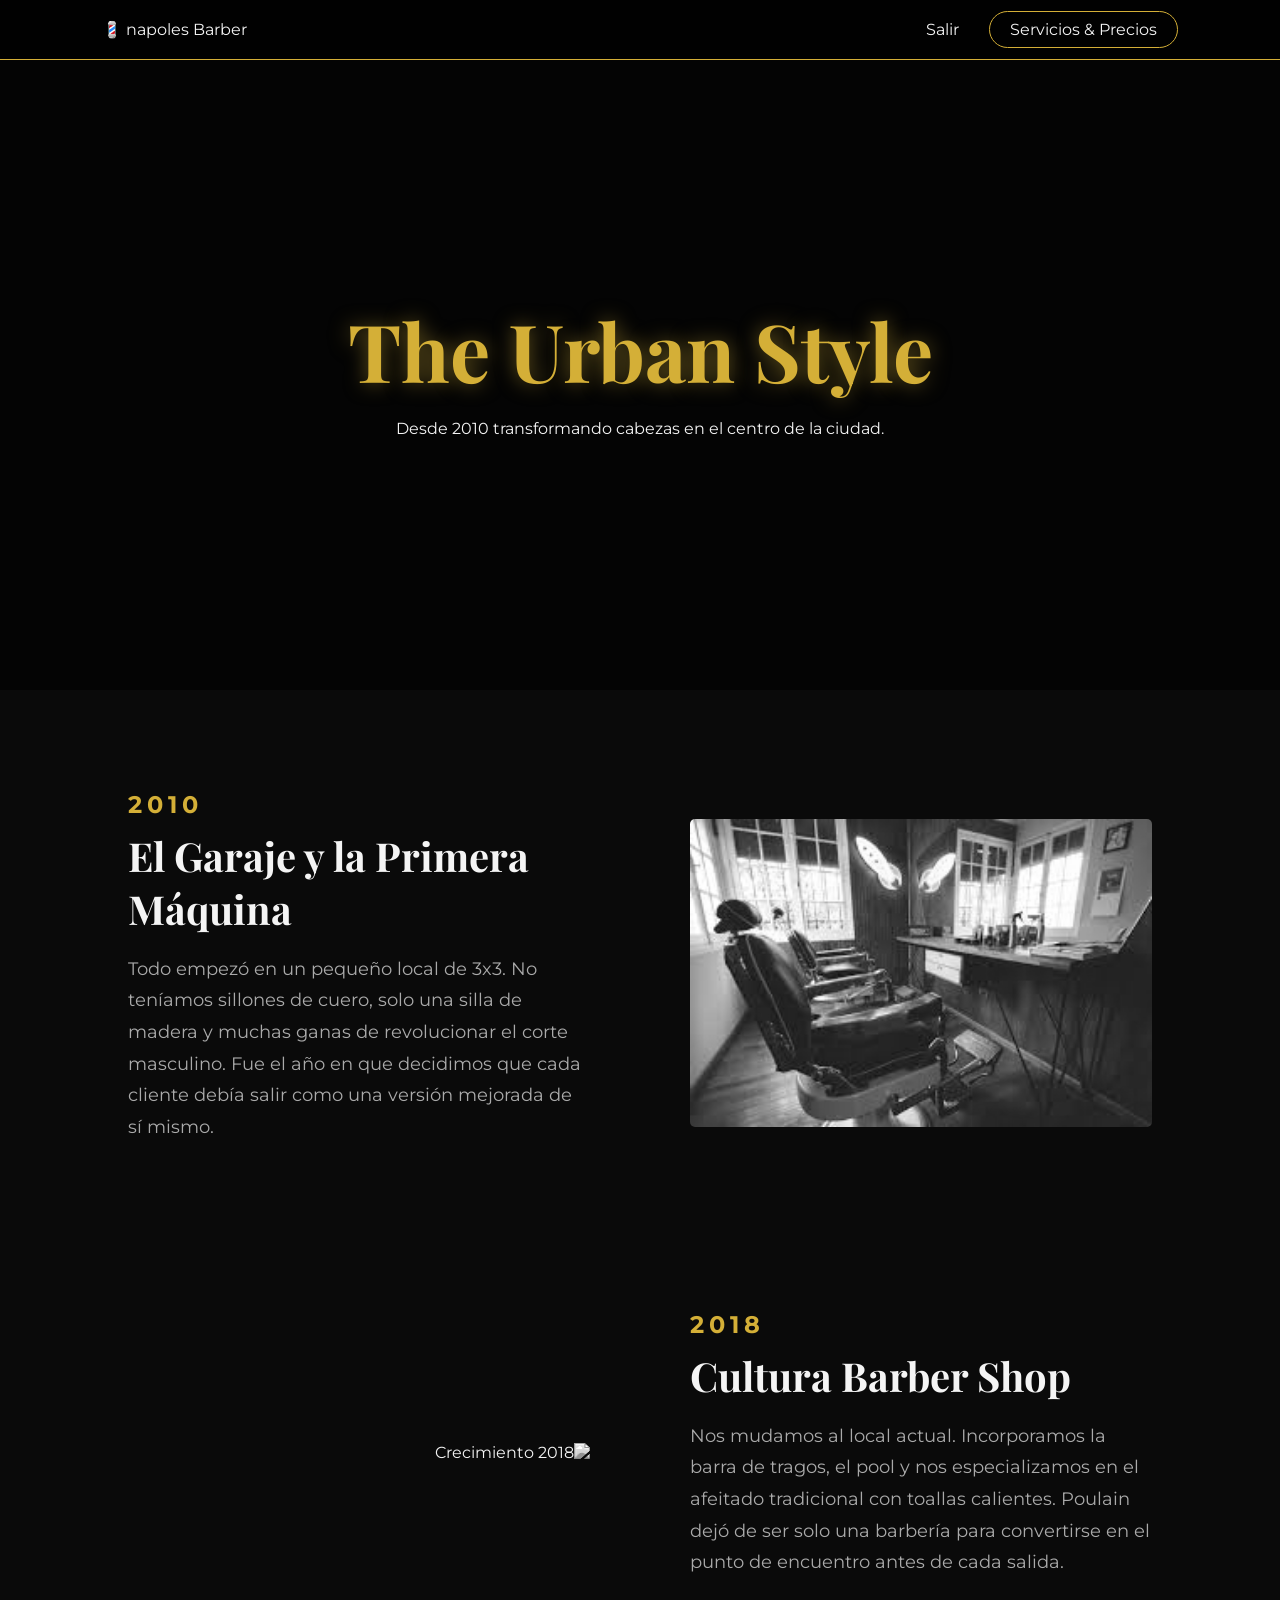
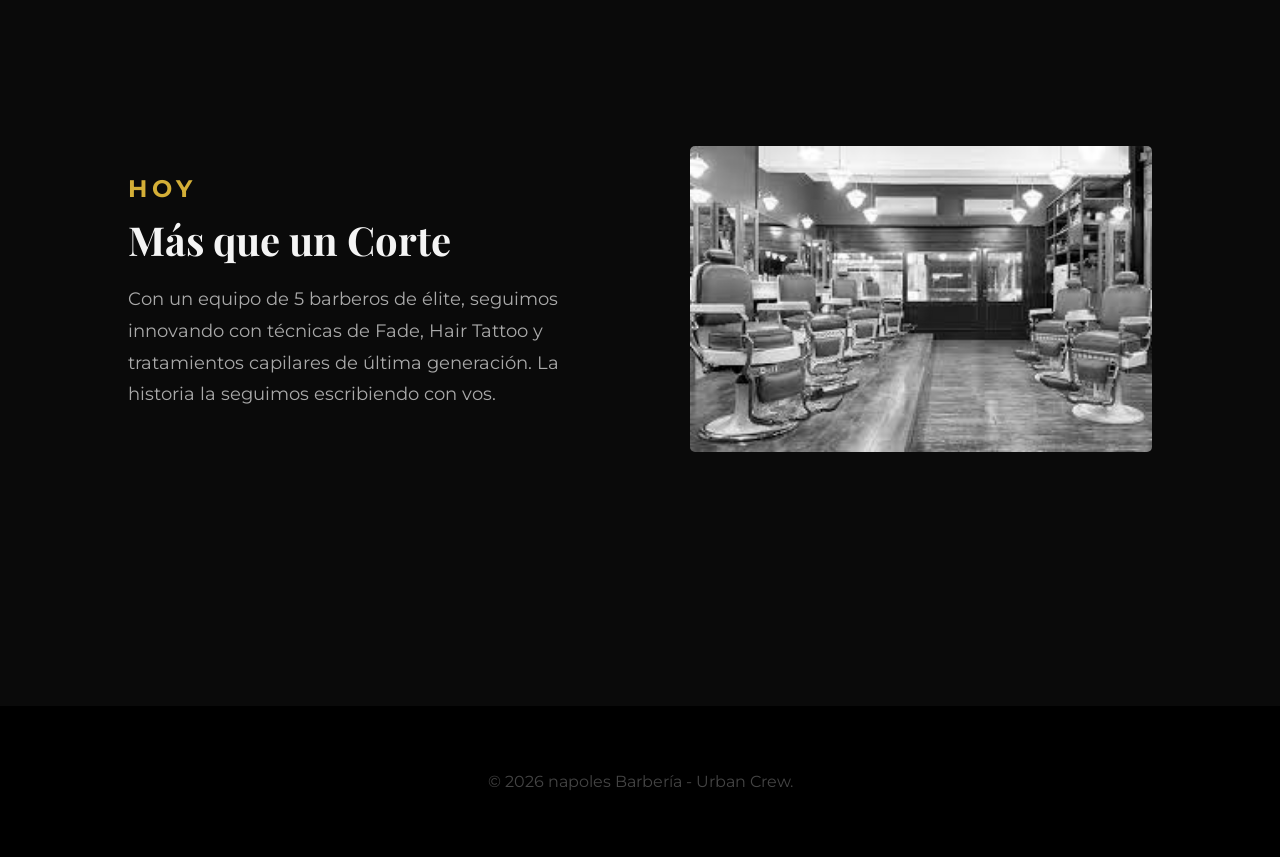
==== index.html @ ec7539d4 "barbershop" ====
<!DOCTYPE html>
<html lang="es">
<head>
    <meta charset="UTF-8">
    <meta name="viewport" content="width=device-width, initial-scale=1.0">
    <title>Poulain Barbería | Estilo & Corte</title>
    <link rel="stylesheet" href="css/barberia.css">
    <link href="https://fonts.googleapis.com/css2?family=Playfair+Display:wght@700&family=Montserrat:wght@300;400;700&display=swap" rel="stylesheet">
    <link rel="stylesheet" href="https://cdnjs.cloudflare.com/ajax/libs/animate.css/4.1.1/animate.min.css"/>
</head>
<body>

    <nav class="nav-barberia">
        <div class="logo">💈 napoles Barber</div>
        <ul>
            <li><a href="https://poulainstudio.github.io/portafolio1/">Salir</a></li>
            <li><a href="servicios.html" class="btn-reserva">Servicios & Precios</a></li>
        </ul>
    </nav>

    <header class="hero-barberia">
        <div class="hero-text animate__animated animate__fadeInDown">
            <h1>The Urban Style</h1>
            <p>Desde 2010 transformando cabezas en el centro de la ciudad.</p>
        </div>
    </header>

    <main class="seccion-historia-moderna">
        <div class="contenedor">
            
            <div class="bloque-historia animar-entrada">
                <div class="texto">
                    <span class="fecha">2010</span>
                    <h2>El Garaje y la Primera Máquina</h2>
                    <p>Todo empezó en un pequeño local de 3x3. No teníamos sillones de cuero, solo una silla de madera y muchas ganas de revolucionar el corte masculino. Fue el año en que decidimos que cada cliente debía salir como una versión mejorada de sí mismo.</p>
                </div>
                <div class="foto">
                    <img src="assets/images.jpg"Inicios 2010">
                </div>
            </div>

            <div class="bloque-historia reverse animar-entrada">
                <div class="texto">
                    <span class="fecha">2018</span>
                    <h2>Cultura Barber Shop</h2>
                    <p>Nos mudamos al local actual. Incorporamos la barra de tragos, el pool y nos especializamos en el afeitado tradicional con toallas calientes. Poulain dejó de ser solo una barbería para convertirse en el punto de encuentro antes de cada salida.</p>
                </div>
                <div class="foto">
                    <img src="https://images.unsplash.com/photo-1532710093739-9470acff878f?q=80&w=1000" alt="Crecimiento 2018">
                </div>
            </div>

            <div class="bloque-historia animar-entrada">
                <div class="texto">
                    <span class="fecha">HOY</span>
                    <h2>Más que un Corte</h2>
                    <p>Con un equipo de 5 barberos de élite, seguimos innovando con técnicas de Fade, Hair Tattoo y tratamientos capilares de última generación. La historia la seguimos escribiendo con vos.</p>
                </div>
                <div class="foto">
                    <img src="assets/descarga.jpg" alt="Actualidad">
                </div>
            </div>

        </div>
    </main>

    <footer><p>&copy; 2026 napoles Barbería - Urban Crew.</p></footer>

</body>
</html>
---- css/barberia.css ----
/* VARIABLES */
/* GENERAL */
body {
  background-color: #0a0a0a;
  color: #f4f4f4;
  font-family: "Montserrat", sans-serif;
  margin: 0;
  overflow-x: hidden;
}

/* NAVEGACION */
.nav-barberia {
  display: flex;
  justify-content: space-between;
  align-items: center;
  padding: 20px 8%;
  background: rgba(0, 0, 0, 0.9);
  border-bottom: 1px solid #d4af37;
  position: sticky;
  top: 0;
  z-index: 100;
}
.nav-barberia ul {
  display: flex;
  list-style: none;
  gap: 30px;
  margin: 0;
  padding: 0;
}
.nav-barberia ul li {
  list-style: none;
}
.nav-barberia ul a {
  color: #f4f4f4;
  text-decoration: none;
  transition: 0.3s;
}
.nav-barberia ul a:hover {
  color: #d4af37;
}
.nav-barberia ul .btn-reserva {
  border: 1px solid #d4af37;
  padding: 8px 20px;
  border-radius: 50px;
}
.nav-barberia ul .btn-reserva:hover {
  background: #d4af37;
  color: black;
}

/* HERO */
.hero-barberia {
  height: 70vh;
  background: linear-gradient(rgba(0, 0, 0, 0.6), rgba(0, 0, 0, 0.6)), url("https://images.unsplash.com/photo-1512690196162-458d9bc548e5?q=80&w=1200");
  background-size: cover;
  background-position: center;
  display: flex;
  align-items: center;
  justify-content: center;
  text-align: center;
}
.hero-barberia h1 {
  font-family: "Playfair Display", serif;
  font-size: 5rem;
  margin: 0;
  color: #d4af37;
  text-shadow: 0 0 20px rgba(212, 175, 55, 0.5);
}

/* HISTORIA */
.seccion-historia-moderna {
  padding: 100px 10%;
}
.seccion-historia-moderna .bloque-historia {
  display: grid;
  grid-template-columns: 1fr 1fr;
  gap: 100px;
  margin-bottom: 150px;
  align-items: center;
  opacity: 0;
  transform: translateY(50px);
  animation: fadeInUp 1s forwards;
}
.seccion-historia-moderna .bloque-historia.reverse {
  direction: rtl;
}
.seccion-historia-moderna .bloque-historia.reverse .texto {
  direction: ltr;
}
.seccion-historia-moderna .bloque-historia .fecha {
  color: #d4af37;
  font-weight: 700;
  font-size: 1.5rem;
  letter-spacing: 5px;
}
.seccion-historia-moderna .bloque-historia h2 {
  font-size: 2.5rem;
  margin: 10px 0;
  font-family: "Playfair Display", serif;
}
.seccion-historia-moderna .bloque-historia p {
  line-height: 1.8;
  color: #aaa;
  font-size: 1.1rem;
}
.seccion-historia-moderna .bloque-historia .foto img {
  width: 100%;
  border-radius: 5px;
  filter: grayscale(100%);
  transition: 0.5s;
}
.seccion-historia-moderna .bloque-historia .foto img:hover {
  filter: grayscale(0%);
  transform: scale(1.02);
}

/* SERVICIOS */
.seccion-servicios-premium {
  padding: 60px 8%;
  background: radial-gradient(circle at center, #1a1a1a 0%, #0a0a0a 100%);
  min-height: 80vh;
}
.seccion-servicios-premium .header-servicios {
  text-align: center;
  margin-bottom: 80px;
}
.seccion-servicios-premium .header-servicios h1 {
  font-family: "Playfair Display", serif;
  font-size: 3.5rem;
  color: #d4af37;
  margin: 0;
}
.seccion-servicios-premium .header-servicios p {
  letter-spacing: 3px;
  color: #666;
  text-transform: uppercase;
  font-size: 0.9rem;
}
.seccion-servicios-premium .grid-servicios-container {
  display: grid;
  grid-template-columns: repeat(auto-fit, minmax(300px, 1fr));
  gap: 50px;
}
.seccion-servicios-premium .grid-servicios-container .categoria-col {
  background: rgba(255, 255, 255, 0.02);
  padding: 30px;
  border-radius: 10px;
  border: 1px solid rgba(212, 175, 55, 0.1);
  transition: all 0.4s ease;
}
.seccion-servicios-premium .grid-servicios-container .categoria-col:hover {
  border-color: #d4af37;
  transform: translateY(-10px);
  background: rgba(212, 175, 55, 0.05);
  box-shadow: 0 10px 30px rgba(0, 0, 0, 0.5);
}
.seccion-servicios-premium .grid-servicios-container .categoria-col h2 {
  color: #d4af37;
  font-family: "Playfair Display", serif;
  border-bottom: 2px solid #d4af37;
  display: inline-block;
  margin-bottom: 30px;
  font-size: 1.8rem;
}
.seccion-servicios-premium .grid-servicios-container .categoria-col .item-lista {
  display: flex;
  justify-content: space-between;
  margin-bottom: 20px;
  font-size: 1.1rem;
  border-bottom: 1px solid rgba(255, 255, 255, 0.05);
  padding-bottom: 8px;
  transition: 0.3s;
}
.seccion-servicios-premium .grid-servicios-container .categoria-col .item-lista span:last-child {
  color: #d4af37;
  font-weight: bold;
}
.seccion-servicios-premium .grid-servicios-container .categoria-col .item-lista:hover {
  padding-left: 10px;
  border-bottom-color: #d4af37;
  color: #d4af37;
}

@keyframes fadeInUp {
  to {
    opacity: 1;
    transform: translateY(0);
  }
}
footer, .footer-servicios {
  text-align: center;
  padding: 50px;
  background: #000;
  color: #444;
}

/* RESPONSIVO */
@media (max-width: 768px) {
  .seccion-historia-moderna .bloque-historia {
    grid-template-columns: 1fr !important;
    gap: 40px;
    margin-bottom: 80px;
    direction: ltr !important;
  }
  .hero-barberia h1 {
    font-size: 3rem;
  }
  .seccion-servicios-premium .grid-servicios-container {
    grid-template-columns: 1fr;
  }
}
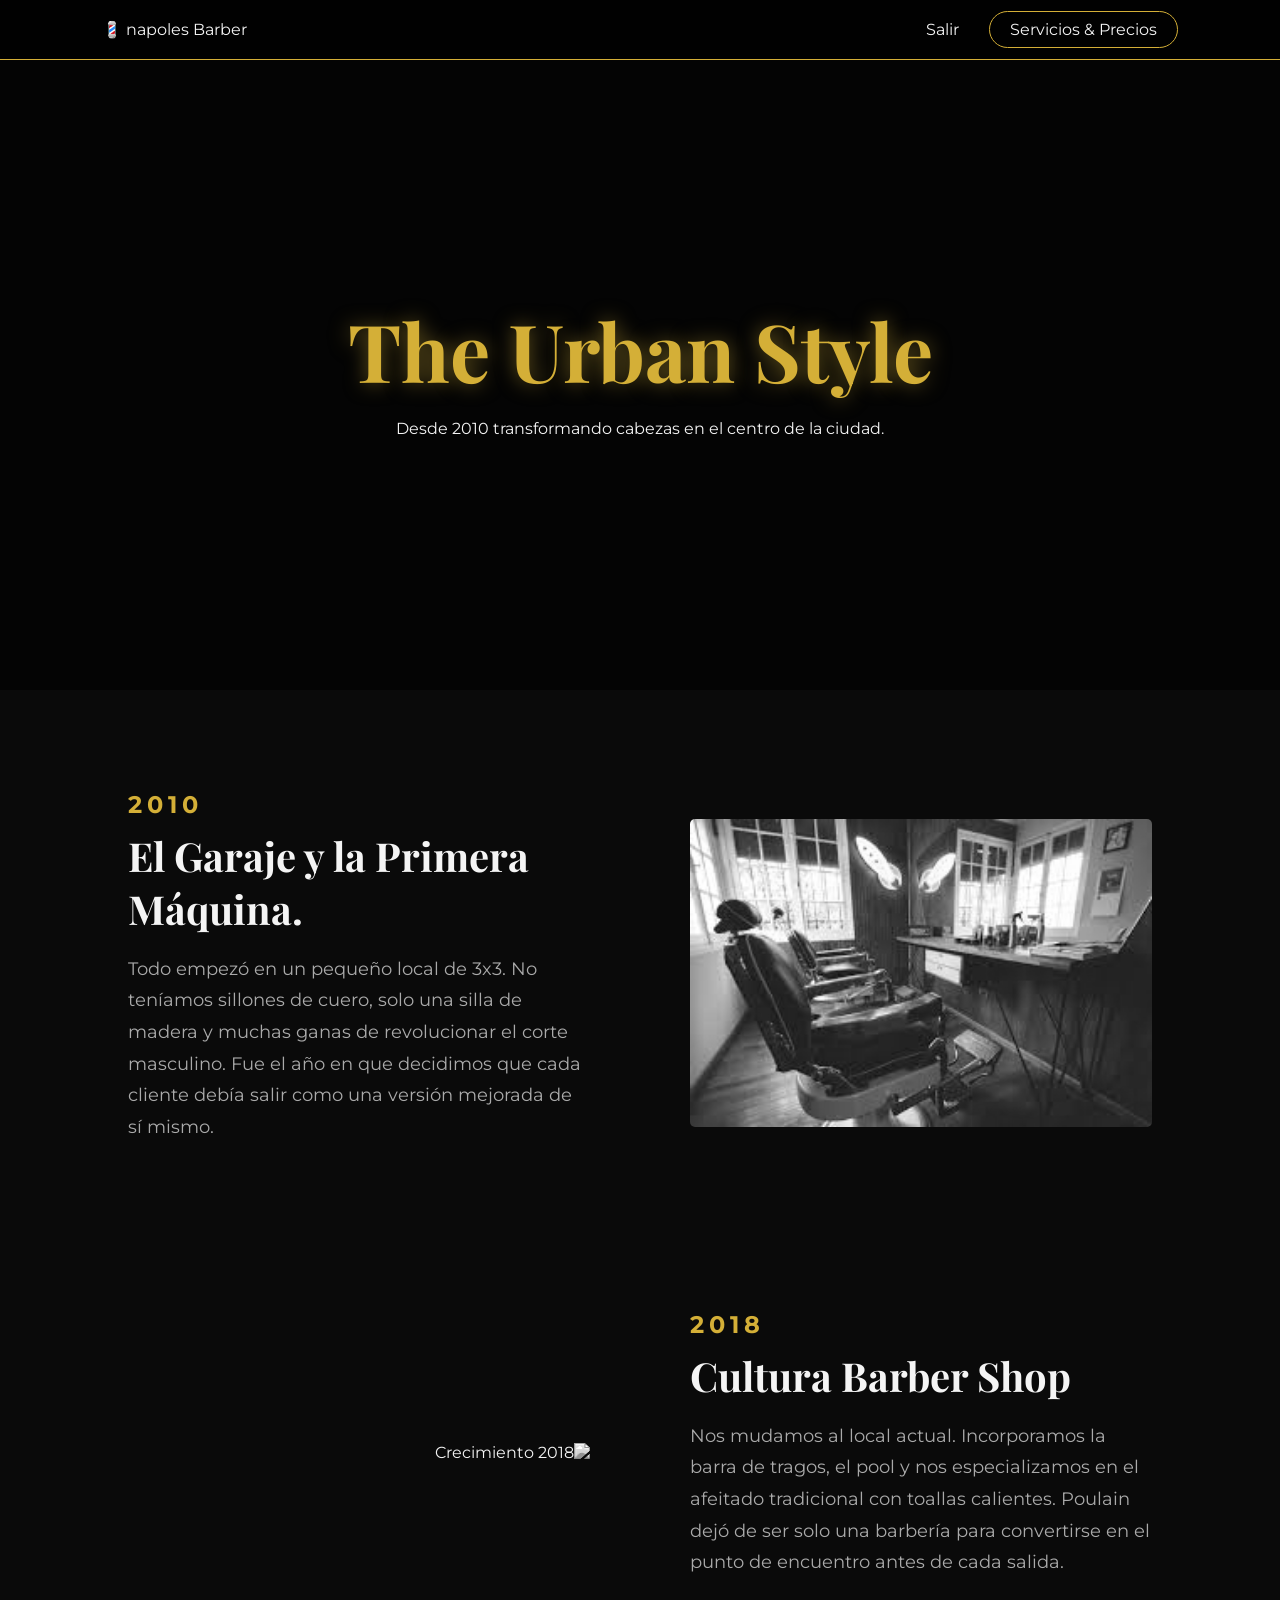
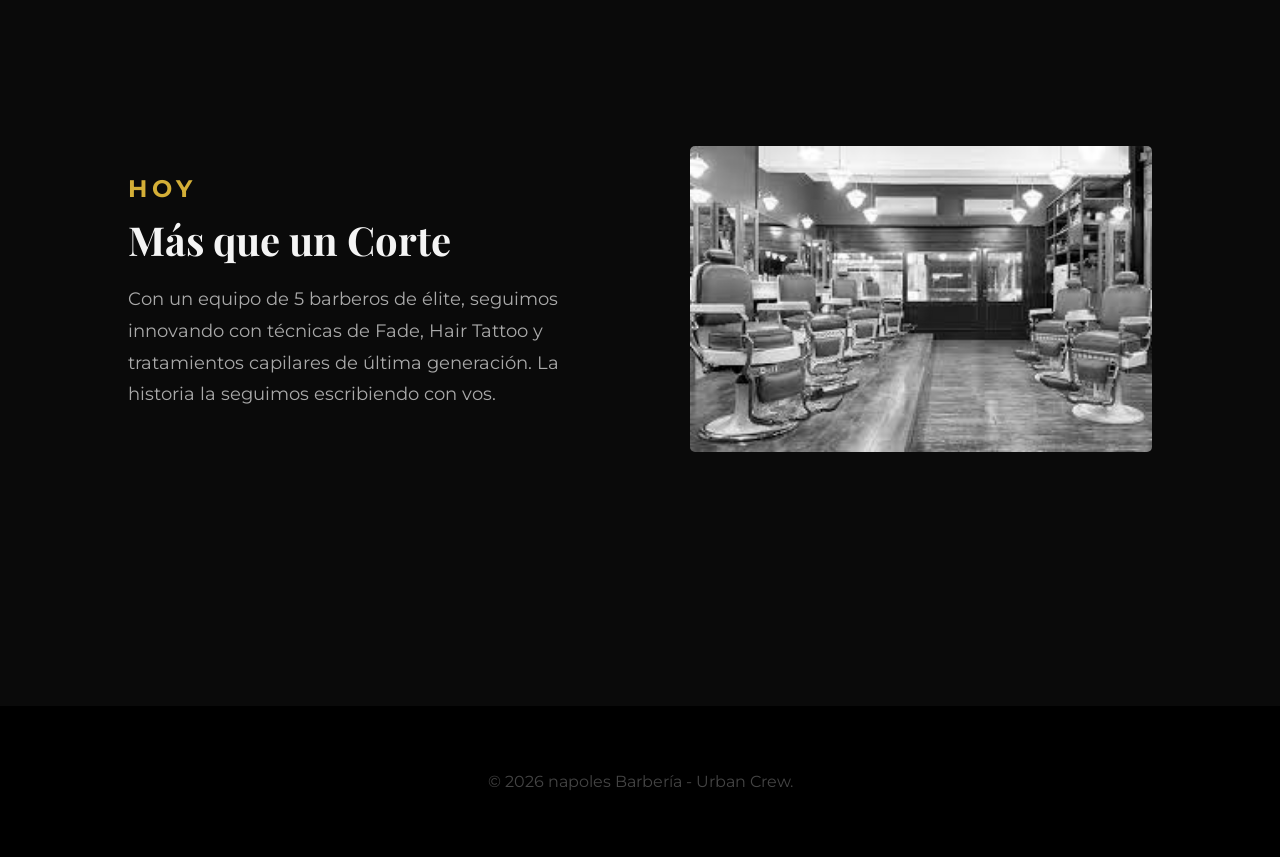
==== commit 123371cc: "." ====
--- a/index.html
+++ b/index.html
@@ -31,7 +31,7 @@
             <div class="bloque-historia animar-entrada">
                 <div class="texto">
                     <span class="fecha">2010</span>
-                    <h2>El Garaje y la Primera Máquina</h2>
+                    <h2>El Garaje y la Primera Máquina.</h2>
                     <p>Todo empezó en un pequeño local de 3x3. No teníamos sillones de cuero, solo una silla de madera y muchas ganas de revolucionar el corte masculino. Fue el año en que decidimos que cada cliente debía salir como una versión mejorada de sí mismo.</p>
                 </div>
                 <div class="foto">
